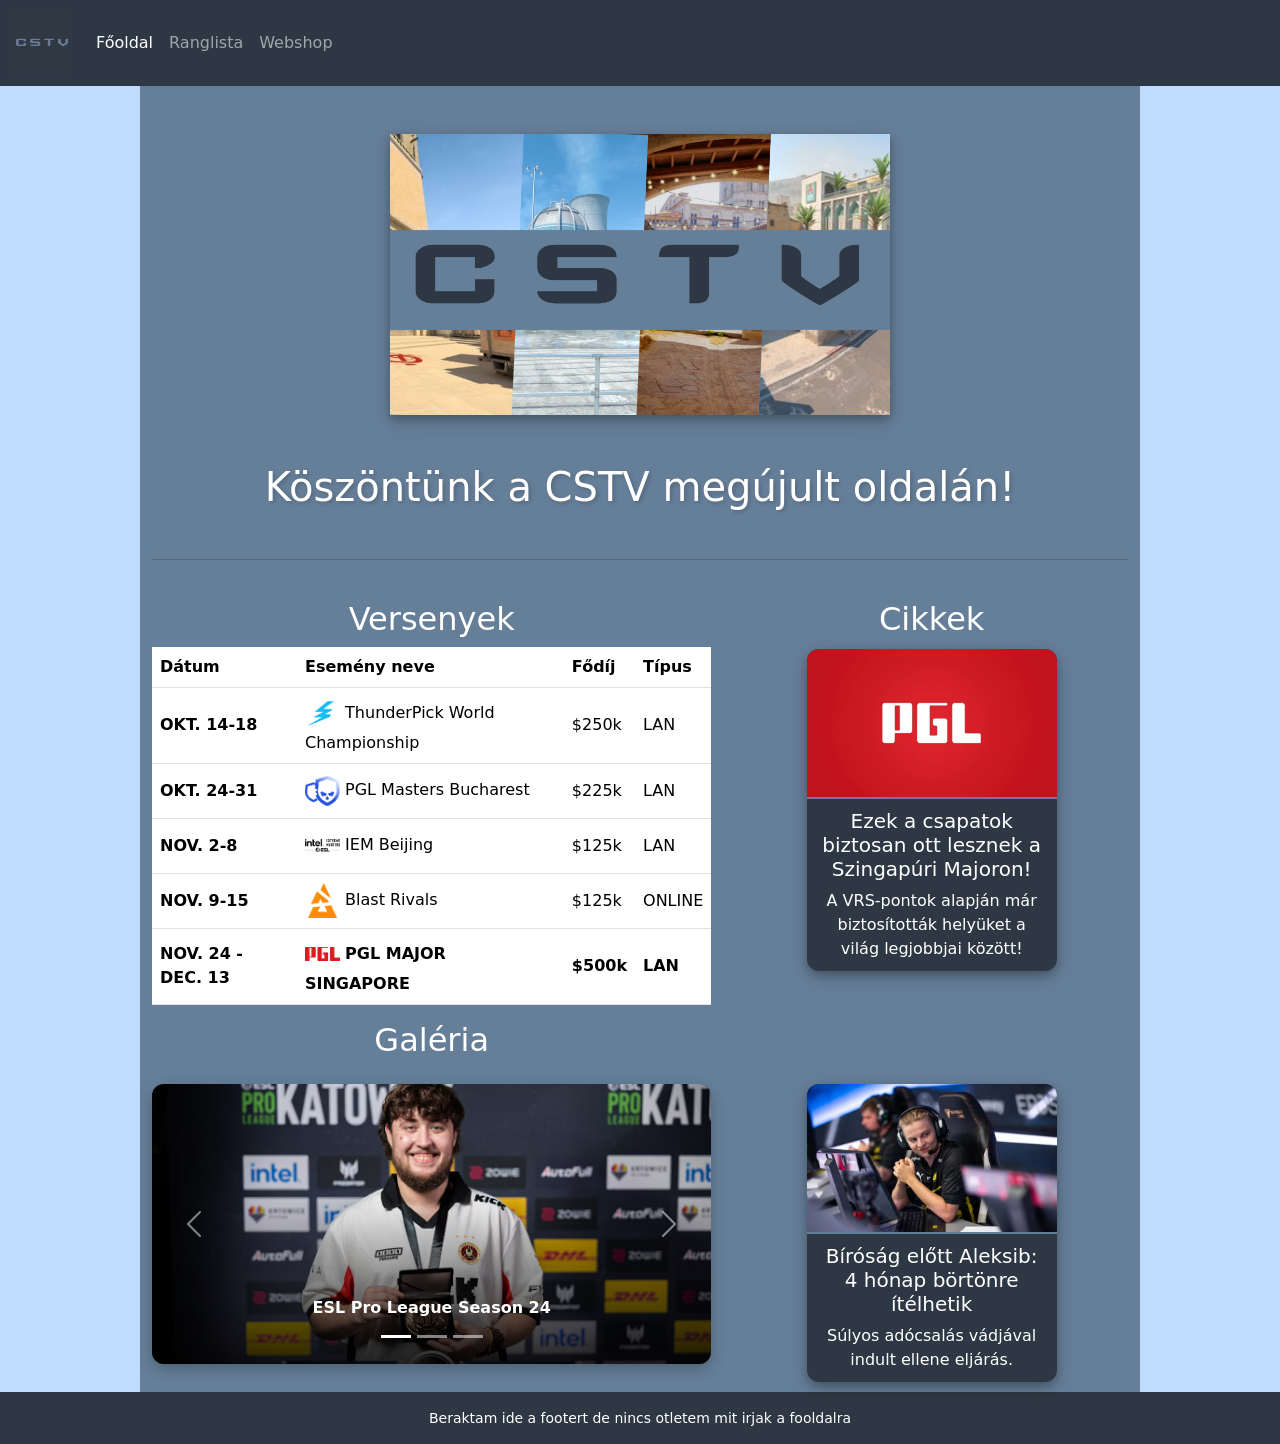
==== index.html @ 928e8e50 "git web megoldasa :)" ====
<!DOCTYPE html>
<html lang="hu">

<head>
    <meta charset="UTF-8" />
    <meta name="viewport" content="width=device-width, initial-scale=1.0" />
    <title>CSTV | Főoldal</title>
    <link href="https://cdn.jsdelivr.net/npm/bootstrap@5.0.2/dist/css/bootstrap.min.css" rel="stylesheet"
        integrity="sha384-EVSTQN3/azprG1Anm3QDgpJLIm9Nao0Yz1ztcQTwFspd3yD65VohhpuuCOmLASjC" crossorigin="anonymous" />
    <link rel="stylesheet" href="style/fooldal.css" />
    <link rel="icon" href="pics/LOGO.png">
</head>

<body>
    <nav class="navbar navbar-expand-lg navbar-dark">
        <div class="container-fluid">
            <a class="navbar-brand" href="index.html"><img src="pics/LOGO.png" alt="Logó" class="navlogo"></a>
            <button class="navbar-toggler" type="button" data-bs-toggle="collapse" data-bs-target="#navbarNavDropdown"
                aria-controls="navbarNavDropdown" aria-expanded="false" aria-label="Toggle navigation">
                <span class="navbar-toggler-icon"></span>
            </button>
            <div class="collapse navbar-collapse" id="navbarNavDropdown">
                <ul class="navbar-nav">
                    <li class="nav-item">
                        <a class="nav-link active" href="index.html">Főoldal</a>
                    </li>
                    <li class="nav-item">
                        <a class="nav-link" href="ranglista.html">Ranglista</a>
                    </li>
                    <li class="nav-item">
                        <a class="nav-link" href="webshop.html">Webshop</a>
                    </li>
                </ul>
            </div>
        </div>
    </nav>

    <div class="container">
        <br><br>
        <img src="pics/nagylogo.png" alt="CSTV kép">
        <br><br>

        <h1>Köszöntünk a CSTV megújult oldalán!</h1>
        <br>
        <hr style="background-color: #2d3844;">
        <br>

        <div class="row">
            <div class="col-sm-7">

                <h2>Versenyek</h2>

                <div class="table-responsive">
                    <table class="table">
                        <thead>
                            <tr>
                                <th scope="col">Dátum</th>
                                <th scope="col">Esemény neve</th>
                                <th scope="col">Fődíj</th>
                                <th scope="col">Típus</th>
                            </tr>
                        </thead>

                        <tbody>
                            <tr>
                                <th scope="row">OKT. 14-18</th>
                                <td>
                                    <img src="pics/thunderpick.webp" class="kislogo" alt="ThunderPick Logo">
                                    ThunderPick World Championship
                                </td>
                                <td>$250k</td>
                                <td>LAN</td>
                            </tr>

                            <tr>
                                <th scope="row">OKT. 24-31</th>
                                <td>
                                    <img src="pics/PGL.png" class="kislogo" alt="PGL Logo">
                                    PGL Masters Bucharest
                                </td>
                                <td>$225k</td>
                                <td>LAN</td>
                            </tr>

                            <tr>
                                <th scope="row">NOV. 2-8</th>
                                <td>
                                    <img src="pics/Beijing.png" class="kislogo" alt="IEM Logo">
                                    IEM Beijing
                                </td>
                                <td>$125k</td>
                                <td>LAN</td>
                            </tr>

                            <tr>
                                <th scope="row">NOV. 9-15</th>
                                <td>
                                    <img src="pics/Blast.webp" class="kislogo" alt="Blast Logo">
                                    Blast Rivals
                                </td>
                                <td>$125k</td>
                                <td>ONLINE</td>
                            </tr>

                            <tr style="background-color: #52667a;">
                                <th scope="row">NOV. 24 - DEC. 13</th>
                                <td>
                                    <img src="pics/pgl1.png" class="kislogo" alt="PGL Logo">
                                    <b>PGL MAJOR SINGAPORE</b>
                                </td>
                                <td><b>$500k</b></td>
                                <td><b>LAN</b></td>
                            </tr>
                        </tbody>
                    </table>
                </div>
            </div>

            <div class="col-sm-5">

                <h2>Cikkek</h2>

                <div class="card">
                    <img src="pics/PGL_CIKK.webp" class="card-img-top" alt="Cikk1">

                    <div class="card-body">
                        <h5 class="card-title">
                            Ezek a csapatok biztosan ott lesznek a Szingapúri Majoron!
                        </h5>

                        <p class="card-text">
                            A VRS-pontok alapján már biztosították helyüket
                            a világ legjobbjai között!
                        </p>
                    </div>
                </div>

            </div>
        </div>

        <div class="row align-items-start">

            <div class="col-sm-7">
                <h2>Galéria</h2>
                <div class="cstv-carousel-wrapper">


                    <div id="cstvCarousel" class="carousel slide" data-bs-ride="carousel" data-bs-interval="4000">

                        <div class="carousel-indicators">
                            <button type="button" data-bs-target="#cstvCarousel" data-bs-slide-to="0" class="active"
                                aria-current="true" aria-label="1. kép"></button>

                            <button type="button" data-bs-target="#cstvCarousel" data-bs-slide-to="1"
                                aria-label="2. kép"></button>

                            <button type="button" data-bs-target="#cstvCarousel" data-bs-slide-to="2"
                                aria-label="3. kép"></button>
                        </div>

                        <div class="carousel-inner">

                            <div class="carousel-item active">
                                <img src="pics/carousel1.avif" class="d-block w-100" alt="Zywoo MVP">

                                <div class="carousel-caption">
                                    <p><b>ESL Pro League Season 24</b></p>
                                </div>
                            </div>

                            <div class="carousel-item">
                                <img src="pics/carousel2.jpg" class="d-block w-100" alt="Porto">

                                <div class="carousel-caption">
                                    <p><b>Blast Open Porto 2026</b></p>
                                </div>
                            </div>

                            <div class="carousel-item">
                                <img src="pics/carousel3.avif" class="d-block w-100" alt="Jab Jabich">

                                <div class="carousel-caption">
                                    <p><b>IEM Cologne Major 2026</b></p>
                                </div>
                            </div>

                        </div>

                        <button class="carousel-control-prev" type="button" data-bs-target="#cstvCarousel"
                            data-bs-slide="prev">

                            <span class="carousel-control-prev-icon" aria-hidden="true"></span>
                            <span class="visually-hidden">Előző</span>
                        </button>

                        <button class="carousel-control-next" type="button" data-bs-target="#cstvCarousel"
                            data-bs-slide="next">

                            <span class="carousel-control-next-icon" aria-hidden="true"></span>
                            <span class="visually-hidden">Következő</span>
                        </button>

                    </div>
                </div>
            </div>


            <div class="col-sm-5">
                <h2 style="visibility: hidden; margin-top: 15px;">Galéria</h2>
                <div class="card">
                    <img src="pics/aleksib.webp" class="card-img-top" alt="Cikk2">

                    <div class="card-body">
                        <h5 class="card-title">
                            Bíróság előtt Aleksib: 4 hónap börtönre ítélhetik
                        </h5>

                        <p class="card-text">
                            Súlyos adócsalás vádjával indult ellene eljárás.
                        </p>
                    </div>
                </div>
            </div>

        </div>
    </div>

    <footer>
        <p>Beraktam ide a footert de nincs otletem mit irjak a fooldalra</p>
    </footer>

    <script src="https://cdn.jsdelivr.net/npm/bootstrap@5.0.2/dist/js/bootstrap.bundle.min.js"></script>
</body>

</html>
---- style/fooldal.css ----
body {
    background-color: #bddcff;
}

nav,
footer {
    background-color: #2d3844;
    color: white;
    width: 100%;
    flex-shrink: 0;
}

.navlogo {
    width: 60px;
    height: auto;
    object-fit: contain;
    vertical-align: middle;
}

.container {
    background-color: #667f99;
    width: 100%;
    max-width: 1000px;
}

.container>img {
    width: 100%;
    max-width: 500px;
    height: auto;
    display: block;
    margin: auto;
    box-shadow: 0 4px 8px 0 rgba(0, 0, 0, 0.2), 0 6px 20px 0 rgba(0, 0, 0, 0.2);
}

.container h1 {
    color: white;
    text-align: center;

    text-shadow: 2px 2px 4px rgba(0, 0, 0, 0.2);
}

.container h2 {
    color: white;
    text-align: center;
}

.container p {
    color: white;
}

table,
tr {
    color: white;
}

.kislogo {
    width: 35px;
    height: 35px;
    object-fit: contain;
    vertical-align: middle;
}

.table tbody tr {
    height: 55px;
}

.table tbody td,
.table tbody th {
    vertical-align: middle;
}

.card {
    background-color: #2d3844;
    color: #fff;
    border: none;
    border-radius: 12px;
    overflow: hidden;
    transition: transform 0.3s ease;
    width: 100%;
    max-width: 250px;
    margin: 10px auto;
    box-shadow: 0 4px 8px 0 rgba(0, 0, 0, 0.2), 0 6px 20px 0 rgba(0, 0, 0, 0.2);
}

.card img {
    height: 150px;
    object-fit: cover;
    border-bottom: 2px solid #667f99;
}

.card-body {
    height: auto;
    padding: 10px;
    display: flex;
    flex-direction: column;
    justify-content: center;
    align-items: center;
    text-align: center;
}

.card:hover {
    transform: scale(1.02);
}

.cstv-carousel-wrapper {
    width: 100%;
    margin-top: 25px;
    margin-bottom: 25px;
}

#cstvCarousel {
    width: 100%;
    margin: 0 auto;
    background-color: #2d3844;
    border-radius: 12px;
    overflow: hidden;
    box-shadow: 0 5px 15px rgba(0, 0, 0, 0.25);
}

#cstvCarousel .carousel-item img {
    display: block;
    width: 100%;
    height: 280px;
    object-fit: cover;
}

#cstvCarousel .carousel-item {
    position: relative;
}

#cstvCarousel .carousel-item::after {
    content: "";
    position: absolute;
    inset: 40% 0 0 0;
    background: linear-gradient(to bottom,
            transparent,
            rgba(0, 0, 0, 0.85));
    pointer-events: none;
}

#cstvCarousel .carousel-caption {
    z-index: 2;
    bottom: 18px;
    padding: 10px 25px;
}

footer {
    margin-top: auto;
    padding: 15px 20px;
    text-align: center;
}

footer p {
    color: white;
    max-width: 1000px;
    margin: auto;
    line-height: 1.6;
    font-size: 14px;
}
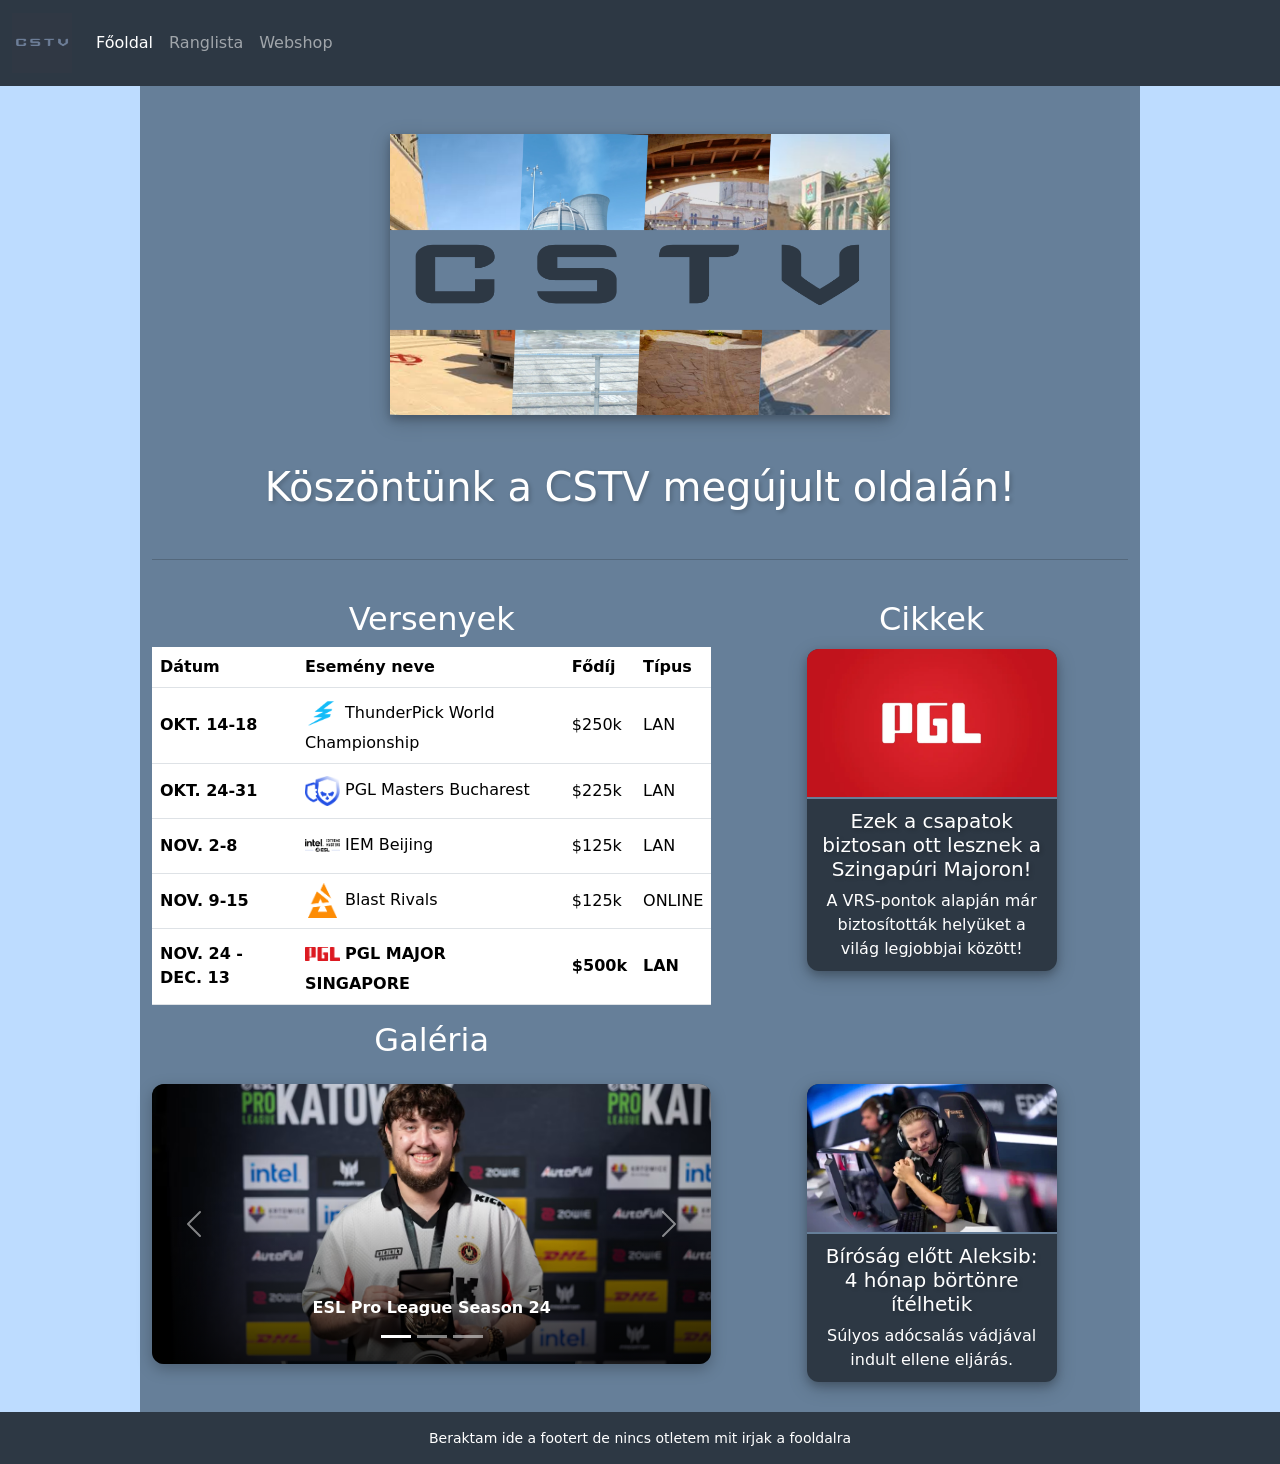
==== commit 3812b4bc: "style.css keszitese" ====
--- a/index.html
+++ b/index.html
@@ -7,6 +7,7 @@
     <title>CSTV | Főoldal</title>
     <link href="https://cdn.jsdelivr.net/npm/bootstrap@5.0.2/dist/css/bootstrap.min.css" rel="stylesheet"
         integrity="sha384-EVSTQN3/azprG1Anm3QDgpJLIm9Nao0Yz1ztcQTwFspd3yD65VohhpuuCOmLASjC" crossorigin="anonymous" />
+    <link rel="stylesheet" href="style/style.css">
     <link rel="stylesheet" href="style/fooldal.css" />
     <link rel="icon" href="pics/LOGO.png">
 </head>
--- a/style/style.css
+++ b/style/style.css
@@ -0,0 +1,86 @@
+html,
+body {
+    min-height: 100%;
+    margin: 0;
+    padding: 0;
+}
+
+body {
+    background-color: #bddcff;
+    min-height: 100vh;
+    display: flex;
+    flex-direction: column;
+}
+
+nav,
+footer {
+    background-color: #2d3844;
+    color: white;
+    width: 100%;
+
+}
+
+.navlogo {
+    width: 60px;
+    height: auto;
+    object-fit: contain;
+    vertical-align: middle;
+}
+
+.container {
+    background-color: #667f99;
+    width: 100%;
+    max-width: 1000px;
+    flex: 1 0 auto;
+    padding-bottom: 20px;
+}
+
+.container>img {
+    width: 100%;
+    max-width: 500px;
+    height: auto;
+    display: block;
+    margin: auto;
+    box-shadow:
+        0 4px 8px rgba(0, 0, 0, 0.2),
+        0 6px 20px rgba(0, 0, 0, 0.2);
+}
+
+.container h1,
+.container h5,
+.container h6 {
+    color: white;
+    text-align: center;
+    text-shadow: 2px 2px 4px rgba(0, 0, 0, 0.2);
+}
+
+.container h2 {
+    color: white;
+    text-align: center;
+}
+
+.container p {
+    color: white;
+}
+
+.kislogo {
+    width: 35px;
+    height: 35px;
+    object-fit: contain;
+    vertical-align: middle;
+}
+
+footer {
+    margin-top: auto;
+    padding: 15px 20px;
+    text-align: center;
+}
+
+footer p {
+    color: white;
+    max-width: 1000px;
+    margin: auto;
+    line-height: 1.6;
+    font-size: 14px;
+}
+
--- a/style/fooldal.css
+++ b/style/fooldal.css
@@ -1,63 +1,7 @@
-body {
-    background-color: #bddcff;
-}
-
-nav,
-footer {
-    background-color: #2d3844;
-    color: white;
-    width: 100%;
-    flex-shrink: 0;
-}
-
-.navlogo {
-    width: 60px;
-    height: auto;
-    object-fit: contain;
-    vertical-align: middle;
-}
-
-.container {
-    background-color: #667f99;
-    width: 100%;
-    max-width: 1000px;
-}
-
-.container>img {
-    width: 100%;
-    max-width: 500px;
-    height: auto;
-    display: block;
-    margin: auto;
-    box-shadow: 0 4px 8px 0 rgba(0, 0, 0, 0.2), 0 6px 20px 0 rgba(0, 0, 0, 0.2);
-}
-
-.container h1 {
-    color: white;
-    text-align: center;
-
-    text-shadow: 2px 2px 4px rgba(0, 0, 0, 0.2);
-}
-
-.container h2 {
-    color: white;
-    text-align: center;
-}
-
-.container p {
-    color: white;
-}
 
 table,
 tr {
     color: white;
-}
-
-.kislogo {
-    width: 35px;
-    height: 35px;
-    object-fit: contain;
-    vertical-align: middle;
 }
 
 .table tbody tr {
@@ -143,17 +87,3 @@
     bottom: 18px;
     padding: 10px 25px;
 }
-
-footer {
-    margin-top: auto;
-    padding: 15px 20px;
-    text-align: center;
-}
-
-footer p {
-    color: white;
-    max-width: 1000px;
-    margin: auto;
-    line-height: 1.6;
-    font-size: 14px;
-}
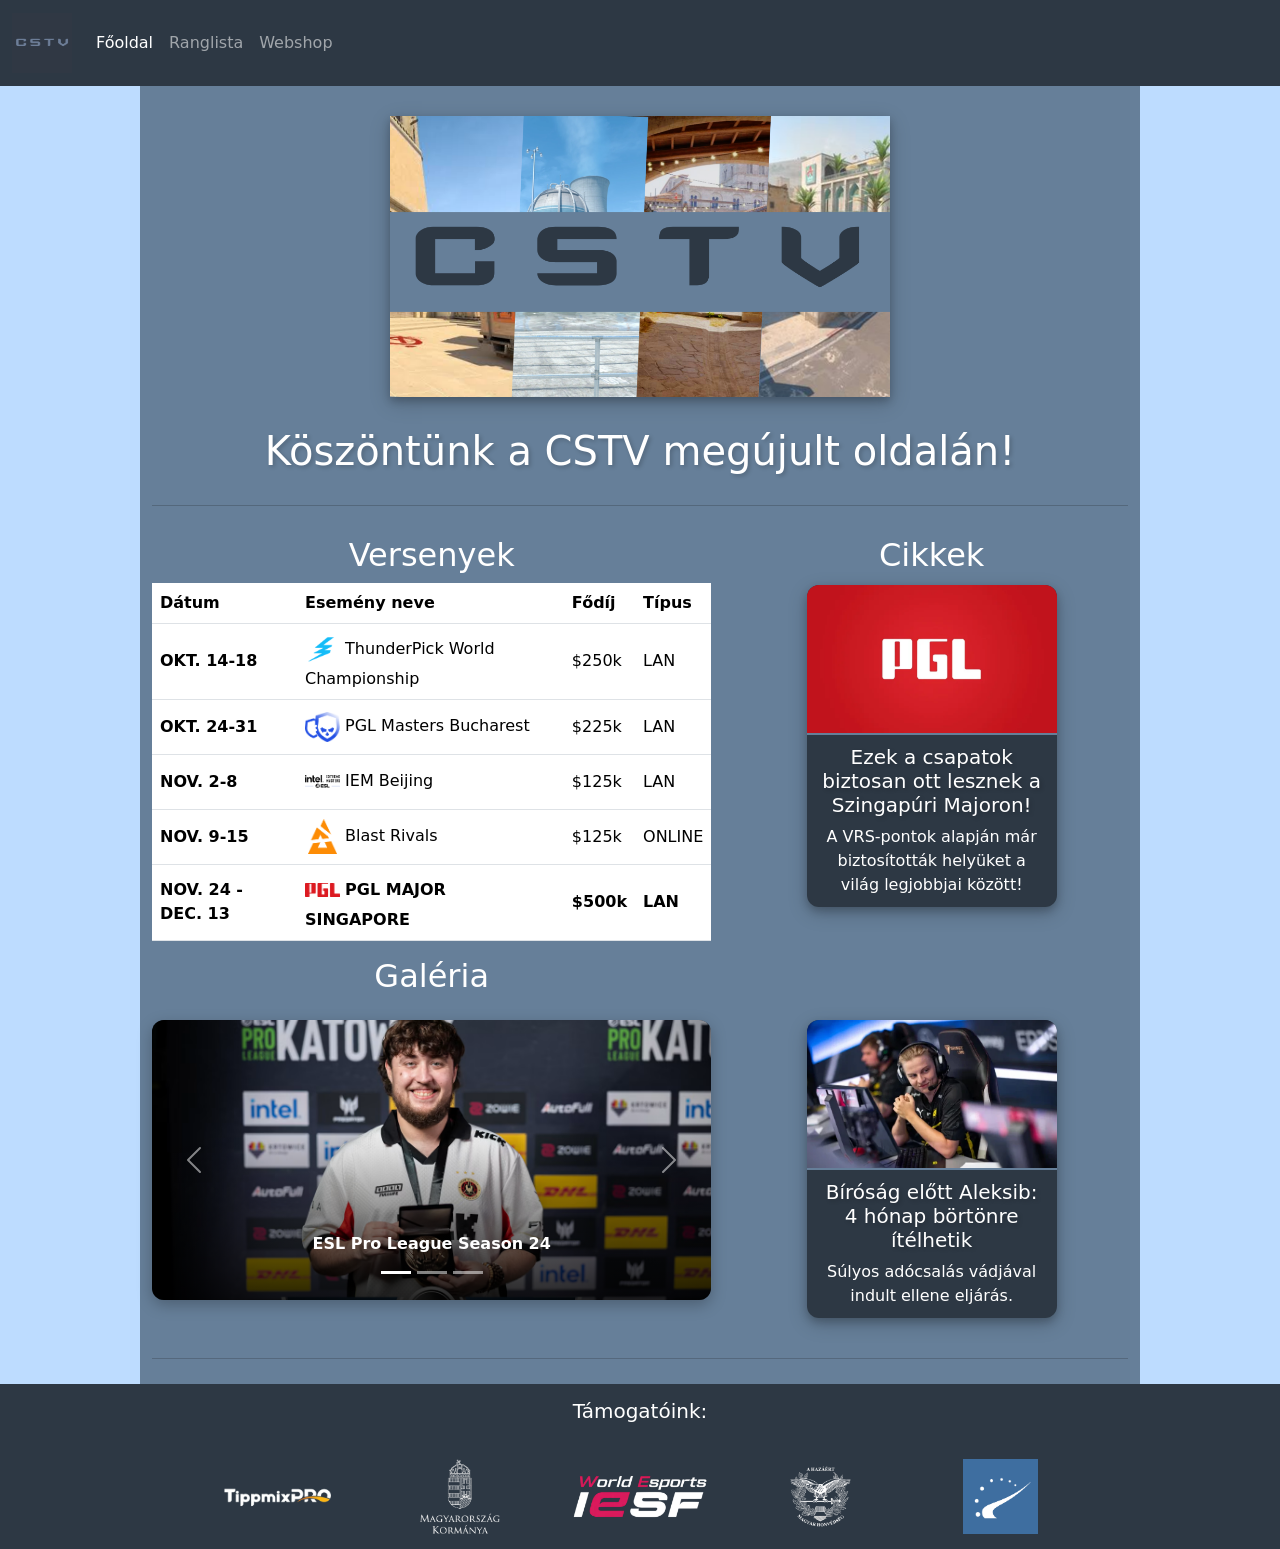
==== commit 496069db: "breakek kivétele, helyettesítése" ====
--- a/index.html
+++ b/index.html
@@ -37,14 +37,11 @@
     </nav>
 
     <div class="container">
-        <br><br>
-        <img src="pics/nagylogo.png" alt="CSTV kép">
-        <br><br>
+        <img src="pics/nagylogo.png" alt="CSTV kép" class="page-logo">
 
         <h1>Köszöntünk a CSTV megújult oldalán!</h1>
-        <br>
-        <hr style="background-color: #2d3844;">
-        <br>
+
+        <hr class="section-divider">
 
         <div class="row">
             <div class="col-sm-7">
@@ -224,10 +221,43 @@
             </div>
 
         </div>
+        <hr class="footer-hr">
     </div>
 
     <footer>
-        <p>Beraktam ide a footert de nincs otletem mit irjak a fooldalra</p>
+        <h5>Támogatóink:</h5>
+
+        <div class="row row-cols-5 g-3 justify-content-center align-items-center sponsor-grid">
+            <div class="col">
+                <a href="https://www.tippmixpro.hu" target="_blank">
+                    <img src="pics/tippmix.png" alt="TIPPMIXPRO">
+                </a>
+            </div>
+
+            <div class="col">
+                <a href="https://kormany.hu" target="_blank">
+                    <img src="pics/mo.png" alt="Magyarország Kormánya">
+                </a>
+            </div>
+
+            <div class="col">
+                <a href="https://iesf.org" target="_blank">
+                    <img src="pics/iesf.webp" alt="IESF">
+                </a>
+            </div>
+
+            <div class="col">
+                <a href="https://honvedelem.hu" target="_blank">
+                    <img src="pics/honved.png" alt="Honvédelem">
+                </a>
+            </div>
+
+            <div class="col">
+                <a href="https://www.hltv.org" target="_blank">
+                    <img src="pics/hltv.png" alt="HLTV">
+                </a>
+            </div>
+        </div>
     </footer>
 
     <script src="https://cdn.jsdelivr.net/npm/bootstrap@5.0.2/dist/js/bootstrap.bundle.min.js"></script>
--- a/style/style.css
+++ b/style/style.css
@@ -32,18 +32,7 @@
     width: 100%;
     max-width: 1000px;
     flex: 1 0 auto;
-    padding-bottom: 20px;
-}
-
-.container>img {
-    width: 100%;
-    max-width: 500px;
-    height: auto;
-    display: block;
-    margin: auto;
-    box-shadow:
-        0 4px 8px rgba(0, 0, 0, 0.2),
-        0 6px 20px rgba(0, 0, 0, 0.2);
+    padding: 30px 12px 20px;
 }
 
 .container h1,
@@ -84,3 +73,23 @@
     font-size: 14px;
 }
 
+.page-logo {
+    width: 100%;
+    max-width: 500px;
+    height: auto;
+    display: block;
+    margin: 0 auto 30px;
+    box-shadow:
+        0 4px 8px rgba(0, 0, 0, 0.2),
+        0 6px 20px rgba(0, 0, 0, 0.2);
+}
+
+.section-divider {
+    background-color: #2d3844;
+    margin: 30px 0 30px;
+}
+
+.footer-hr {
+    margin-top: 30px;
+    margin-bottom: 5px;
+}
--- a/style/fooldal.css
+++ b/style/fooldal.css
@@ -1,4 +1,3 @@
-
 table,
 tr {
     color: white;
@@ -87,3 +86,20 @@
     bottom: 18px;
     padding: 10px 25px;
 }
+
+.sponsor-grid {
+    max-width: 900px;
+    margin: 20px auto 0;
+}
+
+.sponsor-grid img {
+    width: 100%;
+    max-width: 140px;
+    height: 75px;
+    object-fit: contain;
+    transition: transform 0.3s ease;
+}
+
+.sponsor-grid a:hover img {
+    transform: scale(1.1);
+}
